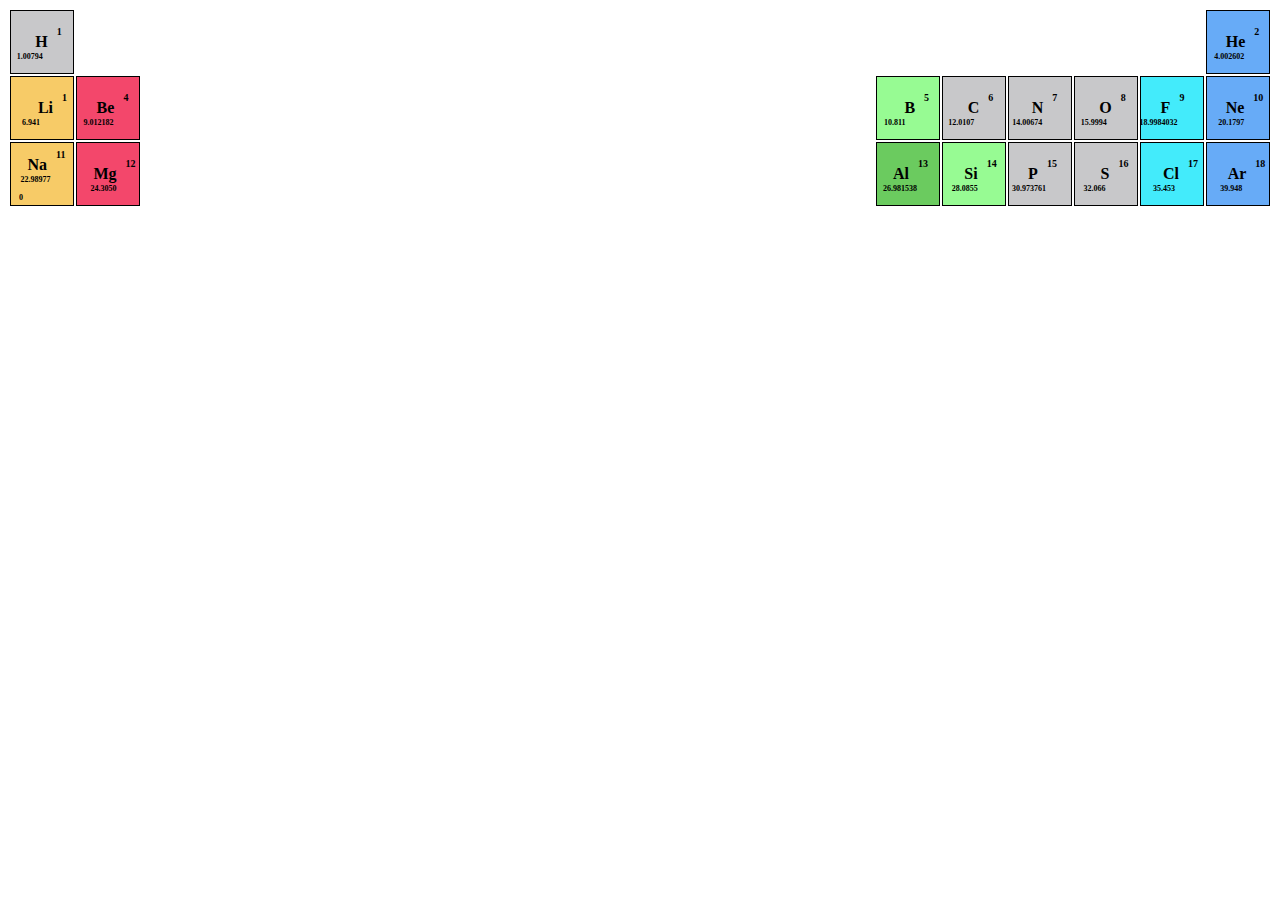
==== d00/ex01/mendeleiev.html @ 95ef8efb "initial push" ====
<!DOCTYPE html>
<html>
<head>
	<title>Tableau Periodiaue des Elements</title>
</head>

<style type="text/css">
	
	th.grey {
		background: rgba(145, 145, 150, 0.5);
	}
	th.orange {
		background: rgba(245, 190, 65, 0.8);
	}
	th.blue {
		background: rgba(65, 150, 245, 0.8);
	}
	th.red {
		background: rgba(240, 25, 70, 0.8);
	}
	th.green {
		background: rgba(125, 250, 120, 0.8);
	}
	th.dark-green {
		background: rgba(70, 190, 55, 0.8);
	}
	th.light-blue {
		background: rgba(20, 230, 250, 0.8);
	}
	th.cell {
		table-layout: fixed;
		width: 90px;
		height: 60px;
		min-height: 90px;
		min-width: 60px;
		max-height: 90px;
		max-width: 60px;
		border: 1px solid black; 
	}
	span.elem {
		position: relative;
		left: 25%;
	}
	span.nbr {
		position: relative;
		bottom: 20%;
		left: 40%;
		font-size: 10px;
	}
	span.mass {
		position: relative;
		top: 20%;
		right: 35%;
		font-size: 8px;
	}
</style>

<body>

	<table width="100%" contenteditable="true">
		<tr>
			<th class="cell grey"><span class="elem">H</span><span class="nbr">1</span><span class="mass">1.00794</span></th>
			<th></th>
			<th></th>
			<th></th>
			<th></th>
			<th></th>
			<th></th>
			<th></th>
			<th></th>
			<th></th>
			<th></th>
			<th></th>
			<th></th>
			<th></th>
			<th></th>
			<th></th>
			<th></th>
			<th class="cell blue"><span class="elem">He</span><span class="nbr">2</span><span class="mass">4.002602</span></th>
		</tr>
		<tr>
			<th class="cell orange"><span class="elem">Li</span><span class="nbr">1</span><span class="mass">6.941</span></th>
			<th class="cell red"><span class="elem">Be</span><span class="nbr">4</span><span class="mass">9.012182</span></th>
			<th></th>
			<th></th>
			<th></th>
			<th></th>
			<th></th>
			<th></th>
			<th></th>
			<th></th>
			<th></th>
			<th></th>
			<th class="cell green"><span class="elem">B</span><span class="nbr">5</span><span class="mass">10.811</span></th>
			<th class="cell grey"><span class="elem">C</span><span class="nbr">6</span><span class="mass">12.0107</span></th>
			<th class="cell grey"><span class="elem">N</span><span class="nbr">7</span><span class="mass">14.00674</span></th>
			<th class="cell grey"><span class="elem">O</span><span class="nbr">8</span><span class="mass">15.9994</span></th>
			<th class="cell light-blue"><span class="elem">F</span><span class="nbr">9</span><span class="mass">18.9984032</span></th>
			<th class="cell blue"><span class="elem">Ne</span><span class="nbr">10</span><span class="mass">20.1797</span></th>
		</tr>
		<tr>
			<th class="cell orange"><span class="elem">Na</span><span class="nbr">11</span><span class="mass">22.989770</span></th>
			<th class="cell red"><span class="elem">Mg</span><span class="nbr">12</span><span class="mass">24.3050</span></th>
			<th></th>
			<th></th>
			<th></th>
			<th></th>
			<th></th>
			<th></th>
			<th></th>
			<th></th>
			<th></th>
			<th></th>
			<th class="cell dark-green"><span class="elem">Al</span><span class="nbr">13</span><span class="mass">26.981538</span></th>
			<th class="cell green"><span class="elem">Si</span><span class="nbr">14</span><span class="mass">28.0855</span></th>
			<th class="cell grey"><span class="elem">P</span><span class="nbr">15</span><span class="mass">30.973761</span></th>
			<th class="cell grey"><span class="elem">S</span><span class="nbr">16</span><span class="mass">32.066</span></th>
			<th class="cell light-blue"><span class="elem">Cl</span><span class="nbr">17</span><span class="mass">35.453</span></th>
			<th class="cell blue"><span class="elem">Ar</span><span class="nbr">18</span><span class="mass">39.948</span></th>
		</tr>
	</table>
</body>
</html>
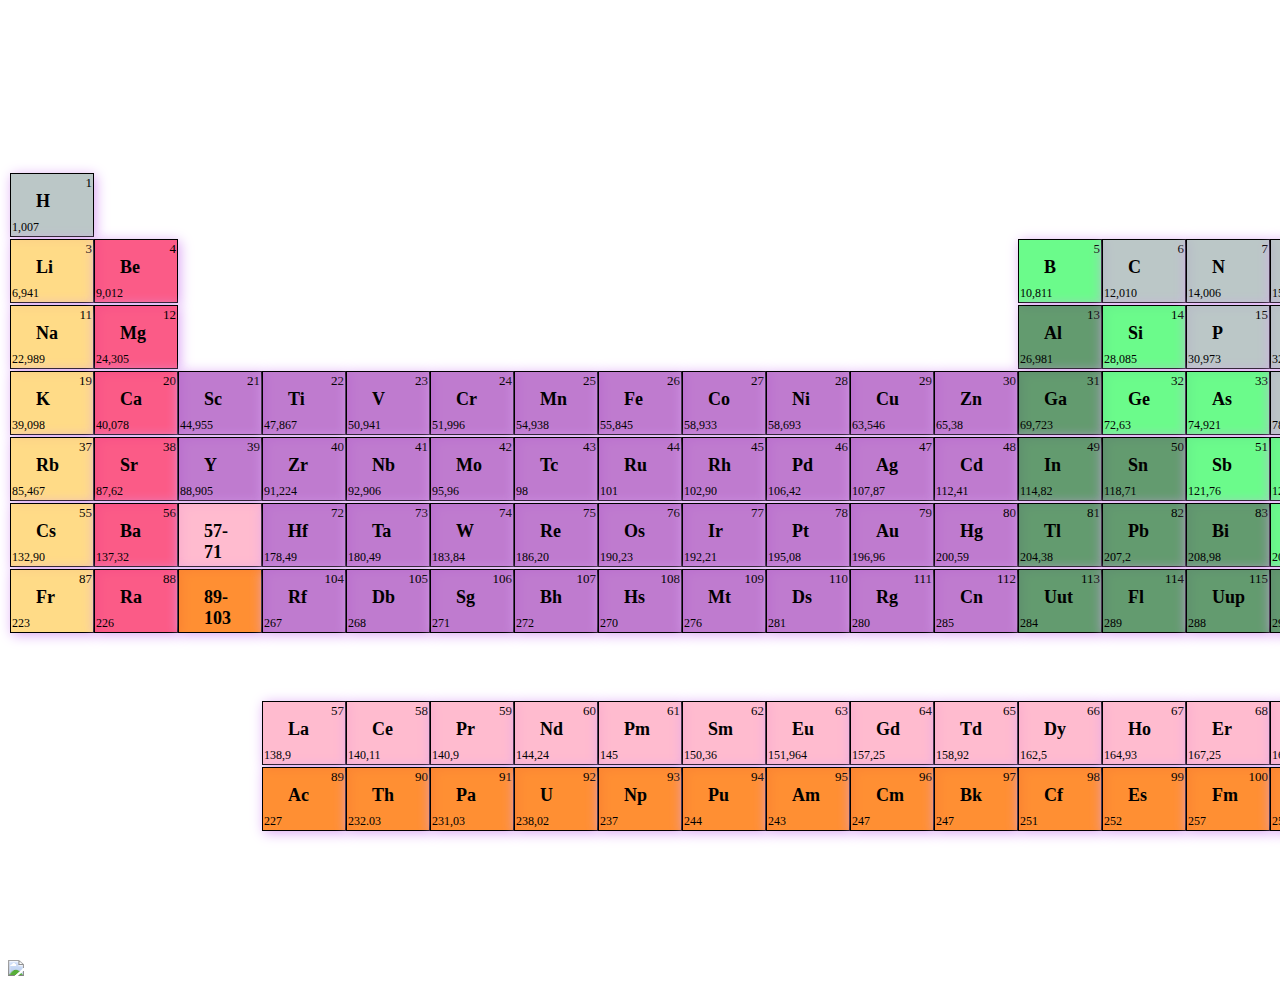
==== commit eb7bd73e: "end" ====
--- a/d00/ex01/mendeleiev.html
+++ b/d00/ex01/mendeleiev.html
@@ -1,123 +1,275 @@
-<!DOCTYPE html>
 <html>
-<head>
-	<title>Tableau Periodiaue des Elements</title>
-</head>
-
-<style type="text/css">
-	
-	th.grey {
-		background: rgba(145, 145, 150, 0.5);
-	}
-	th.orange {
-		background: rgba(245, 190, 65, 0.8);
-	}
-	th.blue {
-		background: rgba(65, 150, 245, 0.8);
-	}
-	th.red {
-		background: rgba(240, 25, 70, 0.8);
-	}
-	th.green {
-		background: rgba(125, 250, 120, 0.8);
-	}
-	th.dark-green {
-		background: rgba(70, 190, 55, 0.8);
-	}
-	th.light-blue {
-		background: rgba(20, 230, 250, 0.8);
-	}
-	th.cell {
-		table-layout: fixed;
-		width: 90px;
-		height: 60px;
-		min-height: 90px;
-		min-width: 60px;
-		max-height: 90px;
-		max-width: 60px;
-		border: 1px solid black; 
-	}
-	span.elem {
-		position: relative;
-		left: 25%;
-	}
-	span.nbr {
-		position: relative;
-		bottom: 20%;
-		left: 40%;
-		font-size: 10px;
-	}
-	span.mass {
-		position: relative;
-		top: 20%;
-		right: 35%;
-		font-size: 8px;
-	}
-</style>
-
-<body>
-
-	<table width="100%" contenteditable="true">
-		<tr>
-			<th class="cell grey"><span class="elem">H</span><span class="nbr">1</span><span class="mass">1.00794</span></th>
-			<th></th>
-			<th></th>
-			<th></th>
-			<th></th>
-			<th></th>
-			<th></th>
-			<th></th>
-			<th></th>
-			<th></th>
-			<th></th>
-			<th></th>
-			<th></th>
-			<th></th>
-			<th></th>
-			<th></th>
-			<th></th>
-			<th class="cell blue"><span class="elem">He</span><span class="nbr">2</span><span class="mass">4.002602</span></th>
+  <head>
+  	<title>Mandeleiev Table</title>
+	<meta charset="utf-8">
+  </head>
+
+  <style>
+
+	    body {
+	    	background-image: url(http://www.lol-wallpapers.com/wp-content/uploads/2017/08/Star-Guardian-Ahri-Splash-Art-HD-Wallpaper-Background-Official-Art-Artwork-League-of-Legends-lol-2.jpg);
+			background-repeat: no-repeat;
+			background-size: cover
+		}
+		table {
+			width: 1587px;
+			height: 640px;
+			margin: 10% auto;
+			border: 1px;
+		}
+		
+		.nbr {
+			position: absolute;
+			top: 1px;
+			right: 1px;
+			font-size: 13px;
+		}
+		.elem {
+			margin: 20% 30%;
+			font-size: 18px;
+			font-weight: bold;
+		}
+		.mass {
+			position: absolute;
+			bottom: 1px;
+			left: 1px;
+			font-size: 12px;
+		}
+		.invisible {
+			background-color: rgba(0,0,0,0);
+			border-color: rgba(0,0,0,0);
+			box-shadow: 0px 0px 0px #000;
+		}
+		td {
+			position: relative;
+			display: inline-block;
+			height:60;
+			width:80;
+			border: 1px solid;
+			box-shadow: 2px 2px 12px #dba4f4;
+		}
+
+		/* COLORS */
+		.orange {
+			background: rgba(255, 210, 105, 0.8);
+		}
+		.dark-blue {
+			background: rgba(90, 115, 255, 0.8);
+		}
+		.blue {
+			background: rgba(130, 235, 250, 0.8);
+		}
+		.grey {
+			background: rgba(170, 185, 185, 0.8);
+		}
+		.green {
+			background: rgba(70, 250, 110, 0.8);
+		}
+		.dark-green {
+			background: rgba(60, 130, 75, 0.8);
+		}
+		.purple {
+			background: rgba(175, 90, 195, 0.8);
+		}
+		.red {
+			background: rgba(250, 50, 105, 0.8);
+		}
+		.pink {
+			background: rgba(255, 170, 195, 0.8);
+		}
+		.dark-orange {
+			background: rgba(255, 115, 0, 0.8);
+		}
+
+	</style>
+
+  <body>
+	<table>
+	  <center><h1 style="color: white">Mandeleiev Table</h1></center>
+	  <tr>
+		<td class="grey"><div class="mass">1,007</div><div class="elem">H</div><div class="nbr">1</div></td>
+		<td class="invisible"></td>
+		<td class="invisible"></td>
+		<td class="invisible"></td>
+		<td class="invisible"></td>
+		<td class="invisible"></td>
+		<td class="invisible"></td>
+		<td class="invisible"></td>
+		<td class="invisible"></td>
+		<td class="invisible"></td>
+		<td class="invisible"></td>
+		<td class="invisible"></td>
+		<td class="invisible"></td>
+		<td class="invisible"></td>
+		<td class="invisible"></td>
+		<td class="invisible"></td>
+		<td class="invisible"></td>
+		<td class="dark-blue"><div class="nbr">2</div><div class="elem">He</div><div class="mass">4,002</div></td>
+	  </tr>
+	  <tr>
+		<td class="orange"><div class="nbr">3</div><div class="elem">Li</div><div class="mass">6,941</div></td>
+		<td class="red"><div class="nbr">4</div><div class="elem">Be</div><div class="mass">9,012</div></td>
+		<td class="invisible"></td>
+		<td class="invisible"></td>
+		<td class="invisible"></td>
+		<td class="invisible"></td>
+		<td class="invisible"></td>
+		<td class="invisible"></td>
+		<td class="invisible"></td>
+		<td class="invisible"></td>
+		<td class="invisible"></td>
+		<td class="invisible"></td>
+		<td class="green"><div class="nbr">5</div><div class="elem">B</div><div class="mass">10,811</div></td>
+		<td class="grey"><div class="nbr">6</div><div class="elem">C</div><div class="mass">12,010</div></td>
+		<td class="grey"><div class="nbr">7</div><div class="elem">N</div><div class="mass">14,006</div></td>
+		<td class="grey"><div class="nbr">8</div><div class="elem">O</div><div class="mass">15,999</div></td>
+		<td class="blue"><div class="nbr">9</div><div class="elem">F</div><div class="mass">18,998</div></td>
+		<td class="dark-blue"><div class="nbr">10</div><div class="elem">Ne</div><div class="mass">20,179</div></td>
+	  </tr>
+	  <tr>
+		<td class="orange"><div class="nbr">11</div><div class="elem">Na</div><div class="mass">22,989</div></td>
+		<td class="red"><div class="nbr">12</div><div class="elem">Mg</div><div class="mass">24,305</div></td>
+		<td class="invisible"></td>
+		<td class="invisible"></td>
+		<td class="invisible"></td>
+		<td class="invisible"></td>
+		<td class="invisible"></td>
+		<td class="invisible"></td>
+		<td class="invisible"></td>
+		<td class="invisible"></td>
+		<td class="invisible"></td>
+		<td class="invisible"></td>
+		<td class="dark-green"><div class="nbr">13</div><div class="elem">Al</div><div class="mass">26,981</div></td>
+		<td class="green"><div class="nbr">14</div><div class="elem">Si</div><div class="mass">28,085</div></td>
+		<td class="grey"><div class="nbr">15</div><div class="elem">P</div><div class="mass">30,973</div></td>
+		<td class="grey"><div class="nbr">16</div><div class="elem">S</div><div class="mass">32,06</div></td>
+		<td class="blue"><div class="nbr">17</div><div class="elem">Cl</div><div class="mass">35,45</div></td>
+		<td class="dark-blue"><div class="nbr">18</div><div class="elem">Ar</div><div class="mass">39,948</div></td>
+	  </tr>
+	  <tr>
+		<td class="orange"><div class="nbr">19</div><div class="elem">K</div><div class="mass">39,098</div></td>
+		<td class="red"><div class="nbr">20</div><div class="elem">Ca</div><div class="mass">40,078</div></td>
+		<td class="purple"><div class="nbr">21</div><div class="elem">Sc</div><div class="mass">44,955</div></td>
+		<td class="purple"><div class="nbr">22</div><div class="elem">Ti</div><div class="mass">47,867</div></td>
+		<td class="purple"><div class="nbr">23</div><div class="elem">V</div><div class="mass">50,941</div></td>
+		<td class="purple"><div class="nbr">24</div><div class="elem">Cr</div><div class="mass">51,996</div></td>
+		<td class="purple"><div class="nbr">25</div><div class="elem">Mn</div><div class="mass">54,938</div></td>
+		<td class="purple"><div class="nbr">26</div><div class="elem">Fe</div><div class="mass">55,845</div></td>
+		<td class="purple"><div class="nbr">27</div><div class="elem">Co</div><div class="mass">58,933</div></td>
+		<td class="purple"><div class="nbr">28</div><div class="elem">Ni</div><div class="mass">58,693</div></td>
+		<td class="purple"><div class="nbr">29</div><div class="elem">Cu</div><div class="mass">63,546</div></td>
+		<td class="purple"><div class="nbr">30</div><div class="elem">Zn</div><div class="mass">65,38</div></td>
+		<td class="dark-green"><div class="nbr">31</div><div class="elem">Ga</div><div class="mass">69,723</div></td>
+		<td class="green"><div class="nbr">32</div><div class="elem">Ge</div><div class="mass">72,63</div></td>
+		<td class="green"><div class="nbr">33</div><div class="elem">As</div><div class="mass">74,921</div></td>
+		<td class="grey"><div class="nbr">34</div><div class="elem">Se</div><div class="mass">78,96</div></td>
+		<td class="blue"><div class="nbr">35</div><div class="elem">Br</div><div class="mass">79,904</div></td>
+		<td class="dark-blue"><div class="nbr">36</div><div class="elem">Kr</div><div class="mass">83,789</div></td>
+	  </tr>
+	  <tr>
+		<td class="orange"><div class="nbr">37</div><div class="elem">Rb</div><div class="mass">85,467</div></td>
+		<td class="red"><div class="nbr">38</div><div class="elem">Sr</div><div class="mass">87,62</div></td>
+		<td class="purple"><div class="nbr">39</div><div class="elem">Y</div><div class="mass">88,905</div></td>
+		<td class="purple"><div class="nbr">40</div><div class="elem">Zr</div><div class="mass">91,224</div></td>
+		<td class="purple"><div class="nbr">41</div><div class="elem">Nb</div><div class="mass">92,906</div></td>
+		<td class="purple"><div class="nbr">42</div><div class="elem">Mo</div><div class="mass">95,96</div></td>
+		<td class="purple"><div class="nbr">43</div><div class="elem">Tc</div><div class="mass">98</div></td>
+		<td class="purple"><div class="nbr">44</div><div class="elem">Ru</div><div class="mass">101</div></td>
+		<td class="purple"><div class="nbr">45</div><div class="elem">Rh</div><div class="mass">102,90</div></td>
+		<td class="purple"><div class="nbr">46</div><div class="elem">Pd</div><div class="mass">106,42</div></td>
+		<td class="purple"><div class="nbr">47</div><div class="elem">Ag</div><div class="mass">107,87</div></td>
+		<td class="purple"><div class="nbr">48</div><div class="elem">Cd</div><div class="mass">112,41</div></td>
+		<td class="dark-green"><div class="nbr">49</div><div class="elem">In</div><div class="mass">114,82</div></td>
+		<td class="dark-green"><div class="nbr">50</div><div class="elem">Sn</div><div class="mass">118,71</div></td>
+		<td class="green"><div class="nbr">51</div><div class="elem">Sb</div><div class="mass">121,76</div></td>
+		<td class="green"><div class="nbr">52</div><div class="elem">Te</div><div class="mass">127,6</div></td>
+		<td class="blue"><div class="nbr">53</div><div class="elem">I</div><div class="mass">126,9</div></td>
+		<td class="dark-blue"><div class="nbr">54</div><div class="elem">Xe</div><div class="mass">131,29</div></td>
+	  </tr>
+	  <tr>
+		<td class="orange"><div class="nbr">55</div><div class="elem">Cs</div><div class="mass">132,90</div></td>
+		<td class="red"><div class="nbr">56</div><div class="elem">Ba</div><div class="mass">137,32</div></td>
+		<td class="pink"><div class="nbr"></div><div class="elem">57-71</div><div class="mass"></div></td>
+		<td class="purple"><div class="nbr">72</div><div class="elem">Hf</div><div class="mass">178,49</div></td>
+		<td class="purple"><div class="nbr">73</div><div class="elem">Ta</div><div class="mass">180,49</div></td>
+		<td class="purple"><div class="nbr">74</div><div class="elem">W</div><div class="mass">183,84</div></td>
+		<td class="purple"><div class="nbr">75</div><div class="elem">Re</div><div class="mass">186,20</div></td>
+		<td class="purple"><div class="nbr">76</div><div class="elem">Os</div><div class="mass">190,23</div></td>
+		<td class="purple"><div class="nbr">77</div><div class="elem">Ir</div><div class="mass">192,21</div></td>
+		<td class="purple"><div class="nbr">78</div><div class="elem">Pt</div><div class="mass">195,08</div></td>
+		<td class="purple"><div class="nbr">79</div><div class="elem">Au</div><div class="mass">196,96</div></td>
+		<td class="purple"><div class="nbr">80</div><div class="elem">Hg</div><div class="mass">200,59</div></td>
+		<td class="dark-green"><div class="nbr">81</div><div class="elem">Tl</div><div class="mass">204,38</div></td>
+		<td class="dark-green"><div class="nbr">82</div><div class="elem">Pb</div><div class="mass">207,2</div></td>
+		<td class="dark-green"><div class="nbr">83</div><div class="elem">Bi</div><div class="mass">208,98</div></td>
+		<td class="green"><div class="nbr">84</div><div class="elem">Po</div><div class="mass">209</div></td>
+		<td class="blue"><div class="nbr">85</div><div class="elem">At</div><div class="mass">210</div></td>
+		<td class="dark-blue"><div class="nbr">86</div><div class="elem">Rn</div><div class="mass">222</div></td>
+	  </tr>
+	  <tr>
+		<td class="orange"><div class="nbr">87</div><div class="elem">Fr</div><div class="mass">223</div></td>
+		<td class="red"><div class="nbr">88</div><div class="elem">Ra</div><div class="mass">226</div></td>
+		<td class="dark-orange"><div class="nbr"></div><div class="elem">89-103</div><div class="mass"></div></td>
+		<td class="purple"><div class="nbr">104</div><div class="elem">Rf</div><div class="mass">267</div></td>
+		<td class="purple"><div class="nbr">105</div><div class="elem">Db</div><div class="mass">268</div></td>
+		<td class="purple"><div class="nbr">106</div><div class="elem">Sg</div><div class="mass">271</div></td>
+		<td class="purple"><div class="nbr">107</div><div class="elem">Bh</div><div class="mass">272</div></td>
+		<td class="purple"><div class="nbr">108</div><div class="elem">Hs</div><div class="mass">270</div></td>
+		<td class="purple"><div class="nbr">109</div><div class="elem">Mt</div><div class="mass">276</div></td>
+		<td class="purple"><div class="nbr">110</div><div class="elem">Ds</div><div class="mass">281</div></td>
+		<td class="purple"><div class="nbr">111</div><div class="elem">Rg</div><div class="mass">280</div></td>
+		<td class="purple"><div class="nbr">112</div><div class="elem">Cn</div><div class="mass">285</div></td>
+		<td class="dark-green"><div class="nbr">113</div><div class="elem">Uut</div><div class="mass">284</div></td>
+		<td class="dark-green"><div class="nbr">114</div><div class="elem">Fl</div><div class="mass">289</div></td>
+		<td class="dark-green"><div class="nbr">115</div><div class="elem">Uup</div><div class="mass">288</div></td>
+		<td class="dark-green"><div class="nbr">116</div><div class="elem">Lv</div><div class="mass">293</div></td>
+		<td class="blue"><div class="nbr">117</div><div class="elem">uus</div><div class="mass">294</div></td>
+		<td class="dark-blue"><div class="nbr">118</div><div class="elem">Uuo</div><div class="mass">294</div></td>
 		</tr>
-		<tr>
-			<th class="cell orange"><span class="elem">Li</span><span class="nbr">1</span><span class="mass">6.941</span></th>
-			<th class="cell red"><span class="elem">Be</span><span class="nbr">4</span><span class="mass">9.012182</span></th>
-			<th></th>
-			<th></th>
-			<th></th>
-			<th></th>
-			<th></th>
-			<th></th>
-			<th></th>
-			<th></th>
-			<th></th>
-			<th></th>
-			<th class="cell green"><span class="elem">B</span><span class="nbr">5</span><span class="mass">10.811</span></th>
-			<th class="cell grey"><span class="elem">C</span><span class="nbr">6</span><span class="mass">12.0107</span></th>
-			<th class="cell grey"><span class="elem">N</span><span class="nbr">7</span><span class="mass">14.00674</span></th>
-			<th class="cell grey"><span class="elem">O</span><span class="nbr">8</span><span class="mass">15.9994</span></th>
-			<th class="cell light-blue"><span class="elem">F</span><span class="nbr">9</span><span class="mass">18.9984032</span></th>
-			<th class="cell blue"><span class="elem">Ne</span><span class="nbr">10</span><span class="mass">20.1797</span></th>
-		</tr>
-		<tr>
-			<th class="cell orange"><span class="elem">Na</span><span class="nbr">11</span><span class="mass">22.989770</span></th>
-			<th class="cell red"><span class="elem">Mg</span><span class="nbr">12</span><span class="mass">24.3050</span></th>
-			<th></th>
-			<th></th>
-			<th></th>
-			<th></th>
-			<th></th>
-			<th></th>
-			<th></th>
-			<th></th>
-			<th></th>
-			<th></th>
-			<th class="cell dark-green"><span class="elem">Al</span><span class="nbr">13</span><span class="mass">26.981538</span></th>
-			<th class="cell green"><span class="elem">Si</span><span class="nbr">14</span><span class="mass">28.0855</span></th>
-			<th class="cell grey"><span class="elem">P</span><span class="nbr">15</span><span class="mass">30.973761</span></th>
-			<th class="cell grey"><span class="elem">S</span><span class="nbr">16</span><span class="mass">32.066</span></th>
-			<th class="cell light-blue"><span class="elem">Cl</span><span class="nbr">17</span><span class="mass">35.453</span></th>
-			<th class="cell blue"><span class="elem">Ar</span><span class="nbr">18</span><span class="mass">39.948</span></th>
-		</tr>
+	  <tr>
+		<td class="invisible"></td>
+	  </tr>
+	  <tr>
+		<td class="invisible"></td>
+		<td class="invisible"></td>
+		<td class="invisible"></td>
+		<td class="pink"><div class="nbr">57</div><div class="elem">La</div><div class="mass">138,9</div></td>
+		<td class="pink"><div class="nbr">58</div><div class="elem">Ce</div><div class="mass">140,11</div></td>
+		<td class="pink"><div class="nbr">59</div><div class="elem">Pr</div><div class="mass">140,9</div></td>
+		<td class="pink"><div class="nbr">60</div><div class="elem">Nd</div><div class="mass">144,24</div></td>
+		<td class="pink"><div class="nbr">61</div><div class="elem">Pm</div><div class="mass">145</div></td>
+		<td class="pink"><div class="nbr">62</div><div class="elem">Sm</div><div class="mass">150,36</div></td>
+		<td class="pink"><div class="nbr">63</div><div class="elem">Eu</div><div class="mass">151,964</div></td>
+		<td class="pink"><div class="nbr">64</div><div class="elem">Gd</div><div class="mass">157,25</div></td>
+		<td class="pink"><div class="nbr">65</div><div class="elem">Td</div><div class="mass">158,92</div></td>
+		<td class="pink"><div class="nbr">66</div><div class="elem">Dy</div><div class="mass">162,5</div></td>
+		<td class="pink"><div class="nbr">67</div><div class="elem">Ho</div><div class="mass">164,93</div></td>
+		<td class="pink"><div class="nbr">68</div><div class="elem">Er</div><div class="mass">167,25</div></td>
+		<td class="pink"><div class="nbr">69</div><div class="elem">Tm</div><div class="mass">168,93</div></td>
+		<td class="pink"><div class="nbr">70</div><div class="elem">Yb</div><div class="mass">173,05</div></td>
+		<td class="pink"><div class="nbr">71</div><div class="elem">Lu</div><div class="mass">174,97</div></td>
+	  </tr>
+	  <tr>
+		<td class="invisible"></td>
+		<td class="invisible"></td>
+		<td class="invisible"></td>
+		<td class="dark-orange"><div class="nbr">89</div><div class="elem">Ac</div><div class="mass">227</div></td>
+		<td class="dark-orange"><div class="nbr">90</div><div class="elem">Th</div><div class="mass">232.03</div></td>
+		<td class="dark-orange"><div class="nbr">91</div><div class="elem">Pa</div><div class="mass">231,03</div></td>
+		<td class="dark-orange"><div class="nbr">92</div><div class="elem">U</div><div class="mass">238,02</div></td>
+		<td class="dark-orange"><div class="nbr">93</div><div class="elem">Np</div><div class="mass">237</div></td>
+		<td class="dark-orange"><div class="nbr">94</div><div class="elem">Pu</div><div class="mass">244</div></td>
+		<td class="dark-orange"><div class="nbr">95</div><div class="elem">Am</div><div class="mass">243</div></td>
+		<td class="dark-orange"><div class="nbr">96</div><div class="elem">Cm</div><div class="mass">247</div></td>
+		<td class="dark-orange"><div class="nbr">97</div><div class="elem">Bk</div><div class="mass">247</div></td>
+		<td class="dark-orange"><div class="nbr">98</div><div class="elem">Cf</div><div class="mass">251</div></td>
+		<td class="dark-orange"><div class="nbr">99</div><div class="elem">Es</div><div class="mass">252</div></td>
+		<td class="dark-orange"><div class="nbr">100</div><div class="elem">Fm</div><div class="mass">257</div></td>
+		<td class="dark-orange"><div class="nbr">101</div><div class="elem">Md</div><div class="mass">258</div></td>
+		<td class="dark-orange"><div class="nbr">102</div><div class="elem">No</div><div class="mass">259</div></td>
+		<td class="dark-orange"><div class="nbr">103</div><div class="elem">Lr</div><div class="mass">262</div></td>
+	  </tr>
 	</table>
-</body>
+	<img src="http://fc09.deviantart.net/fs70/f/2014/002/d/f/wow_by_kawiku-d70lb8q.png" class="doge"</img>
+  </body>
 </html>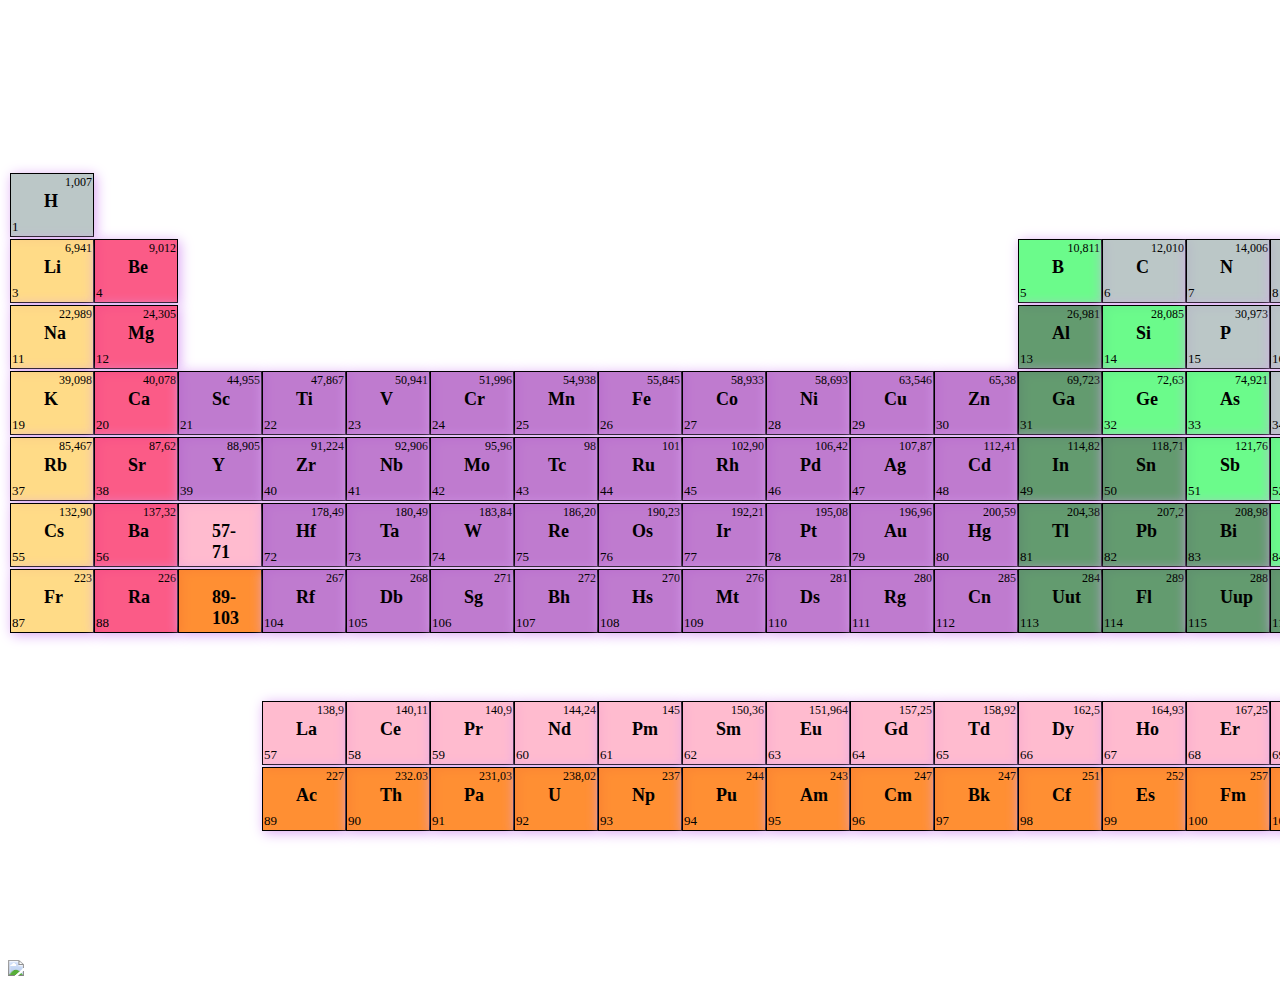
==== commit 4f066b2c: "fix" ====
--- a/d00/ex01/mendeleiev.html
+++ b/d00/ex01/mendeleiev.html
@@ -20,19 +20,19 @@
 		
 		.nbr {
 			position: absolute;
+			bottom: 1px;
+			left: 1px;
+			font-size: 13px;
+		}
+		.elem {
+			margin: 20% 40%;
+			font-size: 18px;
+			font-weight: bold;
+		}
+		.mass {
+			position: absolute;
 			top: 1px;
 			right: 1px;
-			font-size: 13px;
-		}
-		.elem {
-			margin: 20% 30%;
-			font-size: 18px;
-			font-weight: bold;
-		}
-		.mass {
-			position: absolute;
-			bottom: 1px;
-			left: 1px;
 			font-size: 12px;
 		}
 		.invisible {
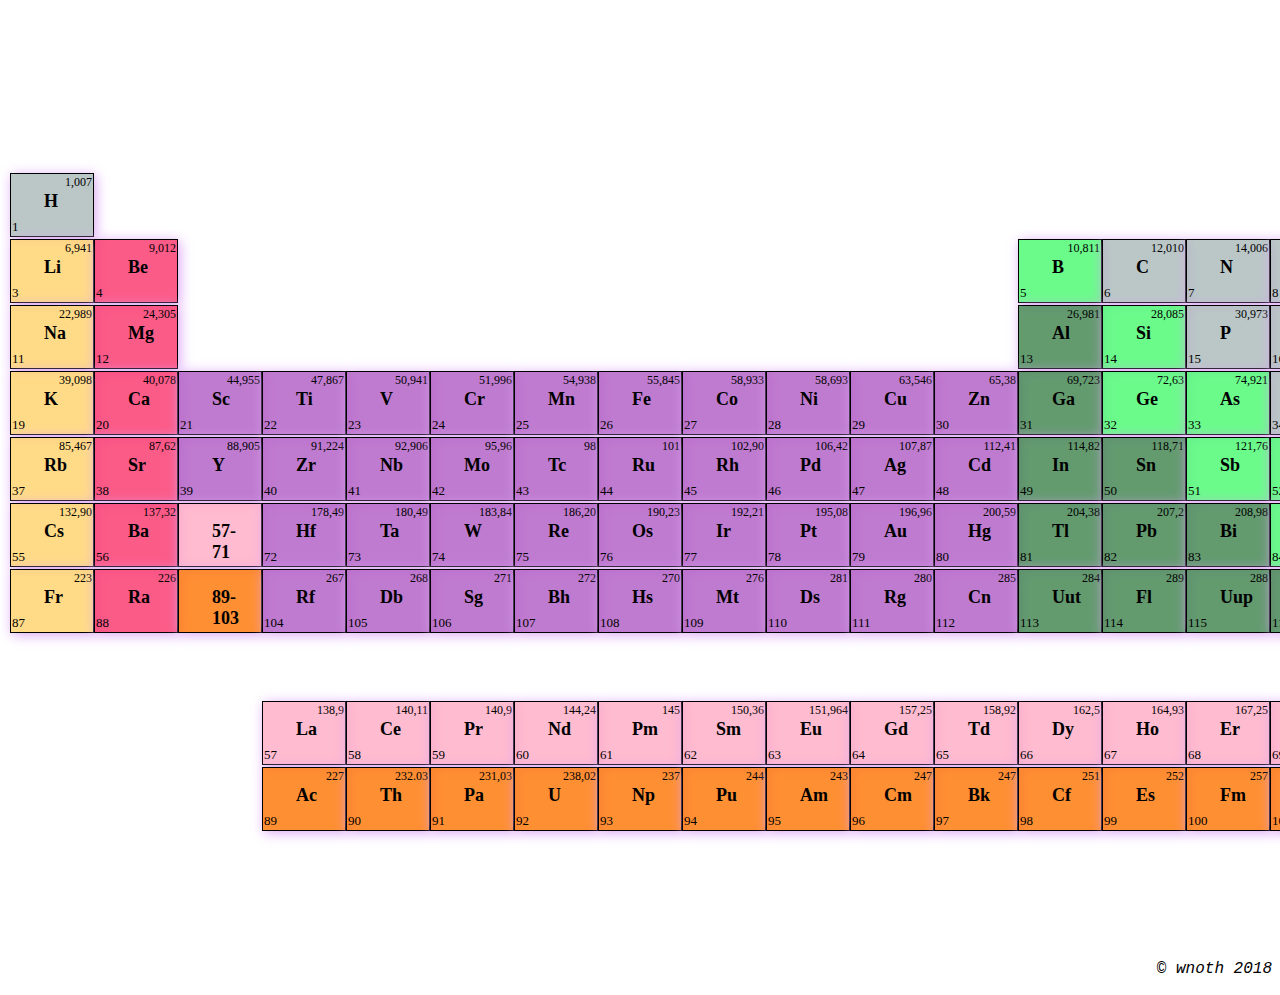
==== commit b22f1f90: "copyrights" ====
--- a/d00/ex01/mendeleiev.html
+++ b/d00/ex01/mendeleiev.html
@@ -48,7 +48,11 @@
 			border: 1px solid;
 			box-shadow: 2px 2px 12px #dba4f4;
 		}
-
+		p.cop-font {
+			font-style: italic;
+			font-family: 'Lucida Console', Monaco, monospace;
+			text-align: right;	
+		}
 		/* COLORS */
 		.orange {
 			background: rgba(255, 210, 105, 0.8);
@@ -270,6 +274,6 @@
 		<td class="dark-orange"><div class="nbr">103</div><div class="elem">Lr</div><div class="mass">262</div></td>
 	  </tr>
 	</table>
-	<img src="http://fc09.deviantart.net/fs70/f/2014/002/d/f/wow_by_kawiku-d70lb8q.png" class="doge"</img>
+	<p class="cop-font">© wnoth 2018</p>
   </body>
 </html>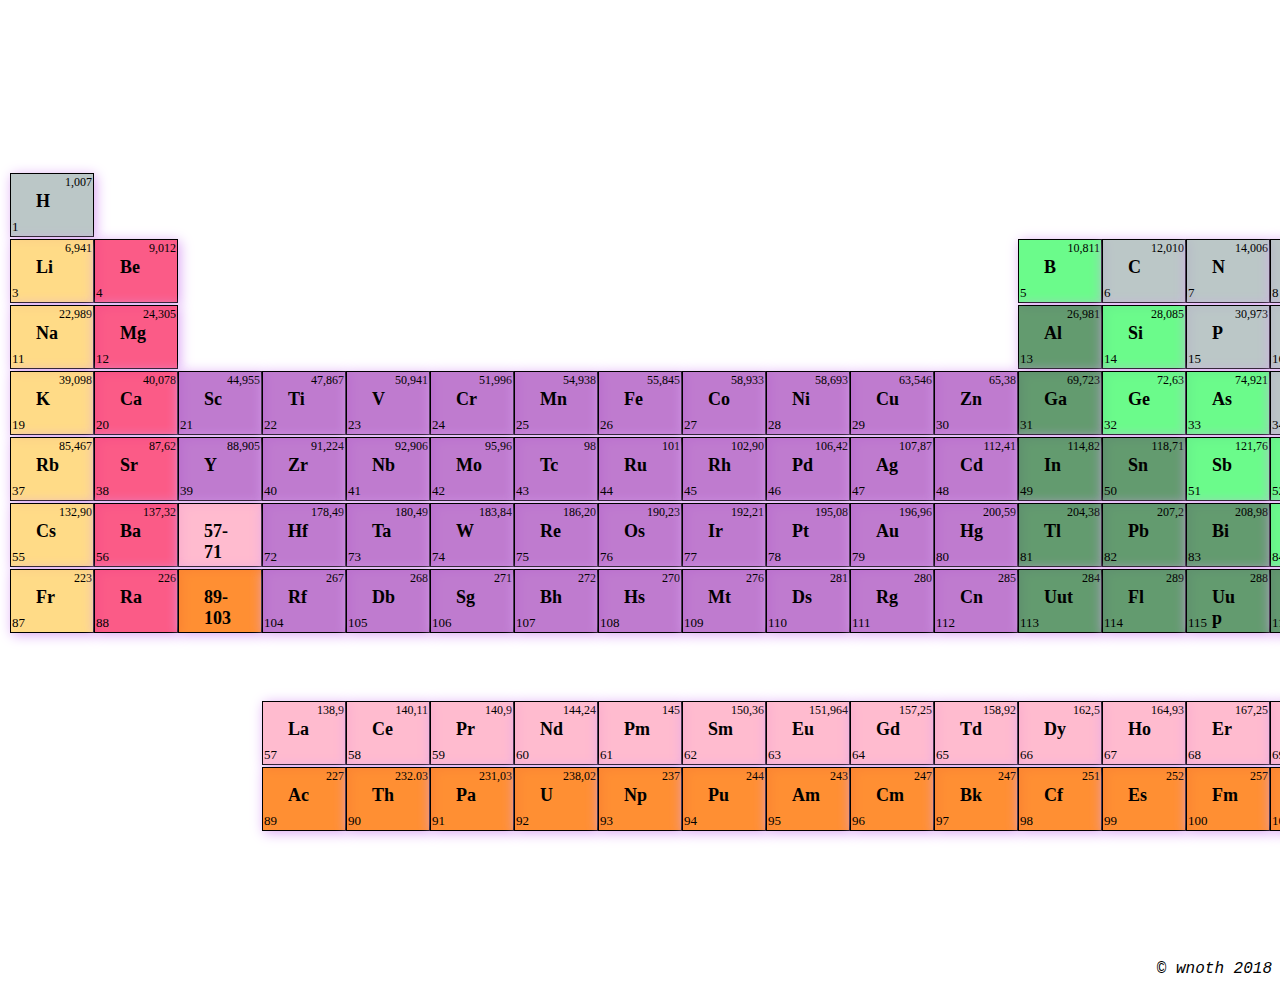
==== commit c39b5dc0: "Content editable" ====
--- a/d00/ex01/mendeleiev.html
+++ b/d00/ex01/mendeleiev.html
@@ -25,7 +25,7 @@
 			font-size: 13px;
 		}
 		.elem {
-			margin: 20% 40%;
+			margin: 20% 30%;
 			font-size: 18px;
 			font-weight: bold;
 		}
@@ -88,7 +88,7 @@
 	</style>
 
   <body>
-	<table>
+	<table contenteditable="true">
 	  <center><h1 style="color: white">Mandeleiev Table</h1></center>
 	  <tr>
 		<td class="grey"><div class="mass">1,007</div><div class="elem">H</div><div class="nbr">1</div></td>
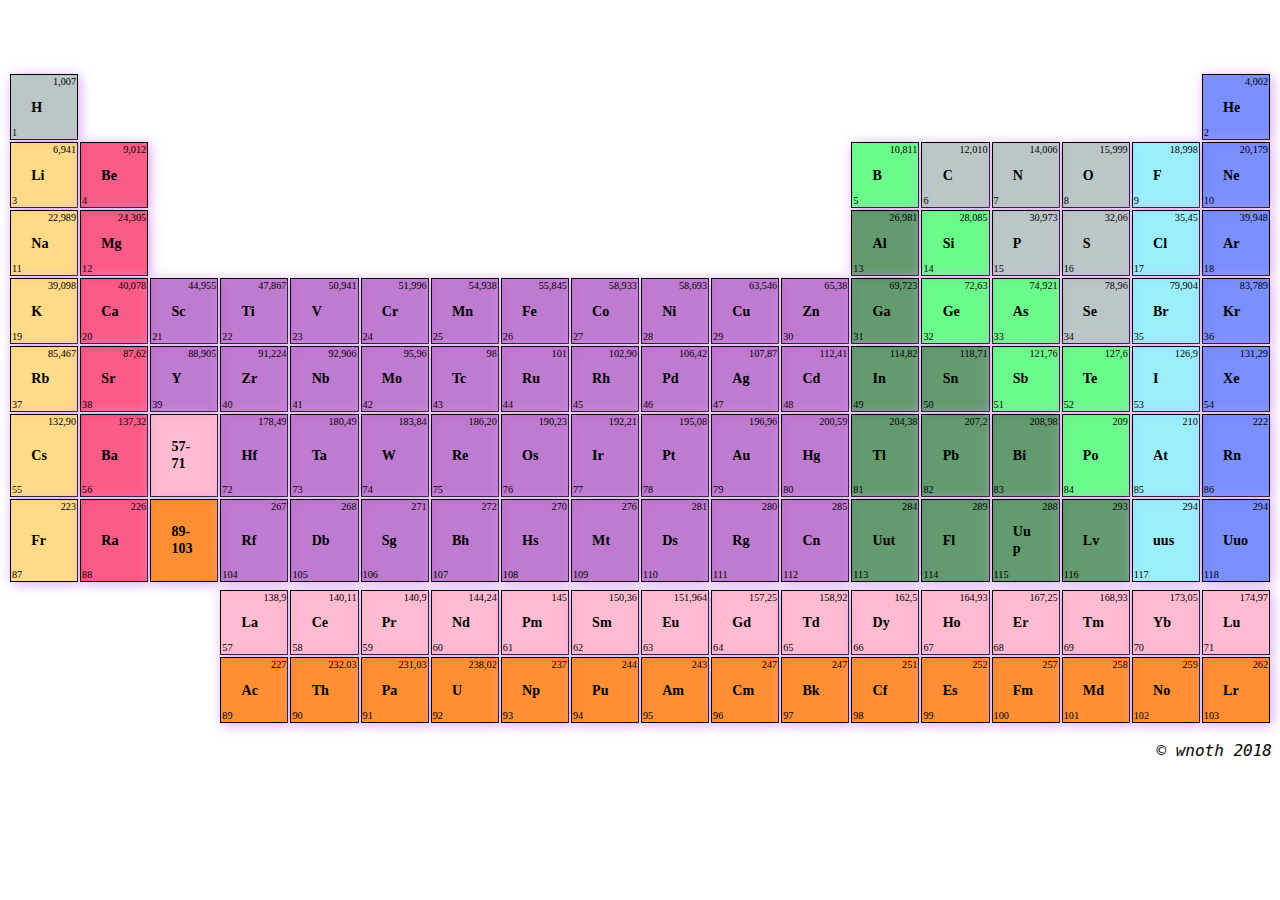
==== commit 9e6c76f4: "responsive exo1" ====
--- a/d00/ex01/mendeleiev.html
+++ b/d00/ex01/mendeleiev.html
@@ -6,272 +6,304 @@
 
   <style>
 
-	    body {
-	    	background-image: url(http://www.lol-wallpapers.com/wp-content/uploads/2017/08/Star-Guardian-Ahri-Splash-Art-HD-Wallpaper-Background-Official-Art-Artwork-League-of-Legends-lol-2.jpg);
-			background-repeat: no-repeat;
-			background-size: cover
-		}
-		table {
-			width: 1587px;
-			height: 640px;
-			margin: 10% auto;
-			border: 1px;
-		}
-		
-		.nbr {
-			position: absolute;
-			bottom: 1px;
-			left: 1px;
-			font-size: 13px;
-		}
-		.elem {
-			margin: 20% 30%;
-			font-size: 18px;
-			font-weight: bold;
-		}
-		.mass {
-			position: absolute;
-			top: 1px;
-			right: 1px;
-			font-size: 12px;
-		}
-		.invisible {
-			background-color: rgba(0,0,0,0);
-			border-color: rgba(0,0,0,0);
-			box-shadow: 0px 0px 0px #000;
-		}
-		td {
-			position: relative;
-			display: inline-block;
-			height:60;
-			width:80;
-			border: 1px solid;
-			box-shadow: 2px 2px 12px #dba4f4;
-		}
-		p.cop-font {
-			font-style: italic;
-			font-family: 'Lucida Console', Monaco, monospace;
-			text-align: right;	
-		}
-		/* COLORS */
-		.orange {
-			background: rgba(255, 210, 105, 0.8);
-		}
-		.dark-blue {
-			background: rgba(90, 115, 255, 0.8);
-		}
-		.blue {
-			background: rgba(130, 235, 250, 0.8);
-		}
-		.grey {
-			background: rgba(170, 185, 185, 0.8);
-		}
-		.green {
-			background: rgba(70, 250, 110, 0.8);
-		}
-		.dark-green {
-			background: rgba(60, 130, 75, 0.8);
-		}
-		.purple {
-			background: rgba(175, 90, 195, 0.8);
-		}
-		.red {
-			background: rgba(250, 50, 105, 0.8);
-		}
-		.pink {
-			background: rgba(255, 170, 195, 0.8);
-		}
-		.dark-orange {
-			background: rgba(255, 115, 0, 0.8);
-		}
+	     body {
+   	background-image: url(http://www.lol-wallpapers.com/wp-content/uploads/2017/08/Star-Guardian-Ahri-Splash-Art-HD-Wallpaper-Background-Official-Art-Artwork-League-of-Legends-lol-2.jpg);
+	background-repeat: no-repeat;
+	background-size: cover;
+}
+table {
+	width: 100%;
+}
+
+.size {
+	position: relative;
+	width: 5%;
+	height: 80%;
+	margin: 0;
+}
+
+.style2 {
+	position: relative;
+	width: 5%;
+	
+}
+
+.nbr {
+	position: absolute;
+	bottom: 1px;
+	left: 1px;
+	font-size: 0.8vw;
+}
+
+.elem {
+	margin: 35% 30%;
+	font-size: 1.1vw;
+	font-weight: bold;
+}
+
+.mass {
+	position: absolute;
+	top: 1px;
+	right: 1px;
+	font-size: 0.8vw;
+}
+.invisible {
+	background-color: rgba(0,0,0,0);
+	border-color: rgba(0,0,0,0);
+	box-shadow: 0px 0px 0px #000;
+}
+td {
+	position: relative;
+	height:60%;
+	width:80%;
+	border: 1px solid;
+	box-shadow: 2px 2px 12px #dba4f4;
+}
+p.cop-font {
+	font-style: italic;
+	font-family: 'Lucida Console', Monaco, monospace;
+	text-align: right;	
+}
+
+/* COLORS */
+.orange {
+	background: rgba(255, 210, 105, 0.8);
+}
+.dark-blue {
+	background: rgba(90, 115, 255, 0.8);
+}
+.blue {
+	background: rgba(130, 235, 250, 0.8);
+}
+.grey {
+	background: rgba(170, 185, 185, 0.8);
+}
+.green {
+	background: rgba(70, 250, 110, 0.8);
+}
+.dark-green {
+	background: rgba(60, 130, 75, 0.8);
+}
+.purple {
+	background: rgba(175, 90, 195, 0.8);
+}
+.red {
+	background: rgba(250, 50, 105, 0.8);
+}
+.pink {
+	background: rgba(255, 170, 195, 0.8);
+}
+.dark-orange {
+	background: rgba(255, 115, 0, 0.8);
+}
 
 	</style>
 
   <body>
-	<table contenteditable="true">
+  	<table contenteditable="true">
 	  <center><h1 style="color: white">Mandeleiev Table</h1></center>
 	  <tr>
-		<td class="grey"><div class="mass">1,007</div><div class="elem">H</div><div class="nbr">1</div></td>
-		<td class="invisible"></td>
-		<td class="invisible"></td>
-		<td class="invisible"></td>
-		<td class="invisible"></td>
-		<td class="invisible"></td>
-		<td class="invisible"></td>
-		<td class="invisible"></td>
-		<td class="invisible"></td>
-		<td class="invisible"></td>
-		<td class="invisible"></td>
-		<td class="invisible"></td>
-		<td class="invisible"></td>
-		<td class="invisible"></td>
-		<td class="invisible"></td>
-		<td class="invisible"></td>
-		<td class="invisible"></td>
-		<td class="dark-blue"><div class="nbr">2</div><div class="elem">He</div><div class="mass">4,002</div></td>
-	  </tr>
-	  <tr>
-		<td class="orange"><div class="nbr">3</div><div class="elem">Li</div><div class="mass">6,941</div></td>
-		<td class="red"><div class="nbr">4</div><div class="elem">Be</div><div class="mass">9,012</div></td>
-		<td class="invisible"></td>
-		<td class="invisible"></td>
-		<td class="invisible"></td>
-		<td class="invisible"></td>
-		<td class="invisible"></td>
-		<td class="invisible"></td>
-		<td class="invisible"></td>
-		<td class="invisible"></td>
-		<td class="invisible"></td>
-		<td class="invisible"></td>
-		<td class="green"><div class="nbr">5</div><div class="elem">B</div><div class="mass">10,811</div></td>
-		<td class="grey"><div class="nbr">6</div><div class="elem">C</div><div class="mass">12,010</div></td>
-		<td class="grey"><div class="nbr">7</div><div class="elem">N</div><div class="mass">14,006</div></td>
-		<td class="grey"><div class="nbr">8</div><div class="elem">O</div><div class="mass">15,999</div></td>
-		<td class="blue"><div class="nbr">9</div><div class="elem">F</div><div class="mass">18,998</div></td>
-		<td class="dark-blue"><div class="nbr">10</div><div class="elem">Ne</div><div class="mass">20,179</div></td>
-	  </tr>
-	  <tr>
-		<td class="orange"><div class="nbr">11</div><div class="elem">Na</div><div class="mass">22,989</div></td>
-		<td class="red"><div class="nbr">12</div><div class="elem">Mg</div><div class="mass">24,305</div></td>
-		<td class="invisible"></td>
-		<td class="invisible"></td>
-		<td class="invisible"></td>
-		<td class="invisible"></td>
-		<td class="invisible"></td>
-		<td class="invisible"></td>
-		<td class="invisible"></td>
-		<td class="invisible"></td>
-		<td class="invisible"></td>
-		<td class="invisible"></td>
-		<td class="dark-green"><div class="nbr">13</div><div class="elem">Al</div><div class="mass">26,981</div></td>
-		<td class="green"><div class="nbr">14</div><div class="elem">Si</div><div class="mass">28,085</div></td>
-		<td class="grey"><div class="nbr">15</div><div class="elem">P</div><div class="mass">30,973</div></td>
-		<td class="grey"><div class="nbr">16</div><div class="elem">S</div><div class="mass">32,06</div></td>
-		<td class="blue"><div class="nbr">17</div><div class="elem">Cl</div><div class="mass">35,45</div></td>
-		<td class="dark-blue"><div class="nbr">18</div><div class="elem">Ar</div><div class="mass">39,948</div></td>
-	  </tr>
-	  <tr>
-		<td class="orange"><div class="nbr">19</div><div class="elem">K</div><div class="mass">39,098</div></td>
-		<td class="red"><div class="nbr">20</div><div class="elem">Ca</div><div class="mass">40,078</div></td>
-		<td class="purple"><div class="nbr">21</div><div class="elem">Sc</div><div class="mass">44,955</div></td>
-		<td class="purple"><div class="nbr">22</div><div class="elem">Ti</div><div class="mass">47,867</div></td>
-		<td class="purple"><div class="nbr">23</div><div class="elem">V</div><div class="mass">50,941</div></td>
-		<td class="purple"><div class="nbr">24</div><div class="elem">Cr</div><div class="mass">51,996</div></td>
-		<td class="purple"><div class="nbr">25</div><div class="elem">Mn</div><div class="mass">54,938</div></td>
-		<td class="purple"><div class="nbr">26</div><div class="elem">Fe</div><div class="mass">55,845</div></td>
-		<td class="purple"><div class="nbr">27</div><div class="elem">Co</div><div class="mass">58,933</div></td>
-		<td class="purple"><div class="nbr">28</div><div class="elem">Ni</div><div class="mass">58,693</div></td>
-		<td class="purple"><div class="nbr">29</div><div class="elem">Cu</div><div class="mass">63,546</div></td>
-		<td class="purple"><div class="nbr">30</div><div class="elem">Zn</div><div class="mass">65,38</div></td>
-		<td class="dark-green"><div class="nbr">31</div><div class="elem">Ga</div><div class="mass">69,723</div></td>
-		<td class="green"><div class="nbr">32</div><div class="elem">Ge</div><div class="mass">72,63</div></td>
-		<td class="green"><div class="nbr">33</div><div class="elem">As</div><div class="mass">74,921</div></td>
-		<td class="grey"><div class="nbr">34</div><div class="elem">Se</div><div class="mass">78,96</div></td>
-		<td class="blue"><div class="nbr">35</div><div class="elem">Br</div><div class="mass">79,904</div></td>
-		<td class="dark-blue"><div class="nbr">36</div><div class="elem">Kr</div><div class="mass">83,789</div></td>
-	  </tr>
-	  <tr>
-		<td class="orange"><div class="nbr">37</div><div class="elem">Rb</div><div class="mass">85,467</div></td>
-		<td class="red"><div class="nbr">38</div><div class="elem">Sr</div><div class="mass">87,62</div></td>
-		<td class="purple"><div class="nbr">39</div><div class="elem">Y</div><div class="mass">88,905</div></td>
-		<td class="purple"><div class="nbr">40</div><div class="elem">Zr</div><div class="mass">91,224</div></td>
-		<td class="purple"><div class="nbr">41</div><div class="elem">Nb</div><div class="mass">92,906</div></td>
-		<td class="purple"><div class="nbr">42</div><div class="elem">Mo</div><div class="mass">95,96</div></td>
-		<td class="purple"><div class="nbr">43</div><div class="elem">Tc</div><div class="mass">98</div></td>
-		<td class="purple"><div class="nbr">44</div><div class="elem">Ru</div><div class="mass">101</div></td>
-		<td class="purple"><div class="nbr">45</div><div class="elem">Rh</div><div class="mass">102,90</div></td>
-		<td class="purple"><div class="nbr">46</div><div class="elem">Pd</div><div class="mass">106,42</div></td>
-		<td class="purple"><div class="nbr">47</div><div class="elem">Ag</div><div class="mass">107,87</div></td>
-		<td class="purple"><div class="nbr">48</div><div class="elem">Cd</div><div class="mass">112,41</div></td>
-		<td class="dark-green"><div class="nbr">49</div><div class="elem">In</div><div class="mass">114,82</div></td>
-		<td class="dark-green"><div class="nbr">50</div><div class="elem">Sn</div><div class="mass">118,71</div></td>
-		<td class="green"><div class="nbr">51</div><div class="elem">Sb</div><div class="mass">121,76</div></td>
-		<td class="green"><div class="nbr">52</div><div class="elem">Te</div><div class="mass">127,6</div></td>
-		<td class="blue"><div class="nbr">53</div><div class="elem">I</div><div class="mass">126,9</div></td>
-		<td class="dark-blue"><div class="nbr">54</div><div class="elem">Xe</div><div class="mass">131,29</div></td>
-	  </tr>
-	  <tr>
-		<td class="orange"><div class="nbr">55</div><div class="elem">Cs</div><div class="mass">132,90</div></td>
-		<td class="red"><div class="nbr">56</div><div class="elem">Ba</div><div class="mass">137,32</div></td>
-		<td class="pink"><div class="nbr"></div><div class="elem">57-71</div><div class="mass"></div></td>
-		<td class="purple"><div class="nbr">72</div><div class="elem">Hf</div><div class="mass">178,49</div></td>
-		<td class="purple"><div class="nbr">73</div><div class="elem">Ta</div><div class="mass">180,49</div></td>
-		<td class="purple"><div class="nbr">74</div><div class="elem">W</div><div class="mass">183,84</div></td>
-		<td class="purple"><div class="nbr">75</div><div class="elem">Re</div><div class="mass">186,20</div></td>
-		<td class="purple"><div class="nbr">76</div><div class="elem">Os</div><div class="mass">190,23</div></td>
-		<td class="purple"><div class="nbr">77</div><div class="elem">Ir</div><div class="mass">192,21</div></td>
-		<td class="purple"><div class="nbr">78</div><div class="elem">Pt</div><div class="mass">195,08</div></td>
-		<td class="purple"><div class="nbr">79</div><div class="elem">Au</div><div class="mass">196,96</div></td>
-		<td class="purple"><div class="nbr">80</div><div class="elem">Hg</div><div class="mass">200,59</div></td>
-		<td class="dark-green"><div class="nbr">81</div><div class="elem">Tl</div><div class="mass">204,38</div></td>
-		<td class="dark-green"><div class="nbr">82</div><div class="elem">Pb</div><div class="mass">207,2</div></td>
-		<td class="dark-green"><div class="nbr">83</div><div class="elem">Bi</div><div class="mass">208,98</div></td>
-		<td class="green"><div class="nbr">84</div><div class="elem">Po</div><div class="mass">209</div></td>
-		<td class="blue"><div class="nbr">85</div><div class="elem">At</div><div class="mass">210</div></td>
-		<td class="dark-blue"><div class="nbr">86</div><div class="elem">Rn</div><div class="mass">222</div></td>
-	  </tr>
-	  <tr>
-		<td class="orange"><div class="nbr">87</div><div class="elem">Fr</div><div class="mass">223</div></td>
-		<td class="red"><div class="nbr">88</div><div class="elem">Ra</div><div class="mass">226</div></td>
-		<td class="dark-orange"><div class="nbr"></div><div class="elem">89-103</div><div class="mass"></div></td>
-		<td class="purple"><div class="nbr">104</div><div class="elem">Rf</div><div class="mass">267</div></td>
-		<td class="purple"><div class="nbr">105</div><div class="elem">Db</div><div class="mass">268</div></td>
-		<td class="purple"><div class="nbr">106</div><div class="elem">Sg</div><div class="mass">271</div></td>
-		<td class="purple"><div class="nbr">107</div><div class="elem">Bh</div><div class="mass">272</div></td>
-		<td class="purple"><div class="nbr">108</div><div class="elem">Hs</div><div class="mass">270</div></td>
-		<td class="purple"><div class="nbr">109</div><div class="elem">Mt</div><div class="mass">276</div></td>
-		<td class="purple"><div class="nbr">110</div><div class="elem">Ds</div><div class="mass">281</div></td>
-		<td class="purple"><div class="nbr">111</div><div class="elem">Rg</div><div class="mass">280</div></td>
-		<td class="purple"><div class="nbr">112</div><div class="elem">Cn</div><div class="mass">285</div></td>
-		<td class="dark-green"><div class="nbr">113</div><div class="elem">Uut</div><div class="mass">284</div></td>
-		<td class="dark-green"><div class="nbr">114</div><div class="elem">Fl</div><div class="mass">289</div></td>
-		<td class="dark-green"><div class="nbr">115</div><div class="elem">Uup</div><div class="mass">288</div></td>
-		<td class="dark-green"><div class="nbr">116</div><div class="elem">Lv</div><div class="mass">293</div></td>
-		<td class="blue"><div class="nbr">117</div><div class="elem">uus</div><div class="mass">294</div></td>
-		<td class="dark-blue"><div class="nbr">118</div><div class="elem">Uuo</div><div class="mass">294</div></td>
+	  	<td class="style2 invisible"></td>
+		<td class="style2 invisible"></td>
+		<td class="style2 invisible"></td>
+		<td class="style2 invisible"></td>
+		<td class="style2 invisible"></td>
+		<td class="style2 invisible"></td>
+		<td class="style2 invisible"></td>
+		<td class="style2 invisible"></td>
+		<td class="style2 invisible"></td>
+		<td class="style2 invisible"></td>
+		<td class="style2 invisible"></td>
+		<td class="style2 invisible"></td>
+		<td class="style2 invisible"></td>
+		<td class="style2 invisible"></td>
+		<td class="style2 invisible"></td>
+		<td class="style2 invisible"></td>
+		<td class="style2 invisible"></td>
+		<td class="style2 invisible"></td>
+	</tr>
+	  <tr>
+		<td class="size grey"><div class="mass">1,007</div><div class="elem">H</div><div class="nbr">1</div></td>
+		<td class="size invisible"></td>
+		<td class="size invisible"></td>
+		<td class="size invisible"></td>
+		<td class="size invisible"></td>
+		<td class="size invisible"></td>
+		<td class="size invisible"></td>
+		<td class="size invisible"></td>
+		<td class="size invisible"></td>
+		<td class="size invisible"></td>
+		<td class="size invisible"></td>
+		<td class="size invisible"></td>
+		<td class="size invisible"></td>
+		<td class="size invisible"></td>
+		<td class="size invisible"></td>
+		<td class="size invisible"></td>
+		<td class="size invisible"></td>
+		<td class="size dark-blue"><div class="nbr">2</div><div class="elem">He</div><div class="mass">4,002</div></td>
+	  </tr>
+	  <tr>
+		<td class="size orange"><div class="nbr">3</div><div class="elem">Li</div><div class="mass">6,941</div></td>
+		<td class="size red"><div class="nbr">4</div><div class="elem">Be</div><div class="mass">9,012</div></td>
+		<td class="size invisible"></td>
+		<td class="size invisible"></td>
+		<td class="size invisible"></td>
+		<td class="size invisible"></td>
+		<td class="size invisible"></td>
+		<td class="size invisible"></td>
+		<td class="size invisible"></td>
+		<td class="size invisible"></td>
+		<td class="size invisible"></td>
+		<td class="size invisible"></td>
+		<td class="size green"><div class="nbr">5</div><div class="elem">B</div><div class="mass">10,811</div></td>
+		<td class="size grey"><div class="nbr">6</div><div class="elem">C</div><div class="mass">12,010</div></td>
+		<td class="size grey"><div class="nbr">7</div><div class="elem">N</div><div class="mass">14,006</div></td>
+		<td class="size grey"><div class="nbr">8</div><div class="elem">O</div><div class="mass">15,999</div></td>
+		<td class="size blue"><div class="nbr">9</div><div class="elem">F</div><div class="mass">18,998</div></td>
+		<td class="size dark-blue"><div class="nbr">10</div><div class="elem">Ne</div><div class="mass">20,179</div></td>
+	  </tr>
+	  <tr>
+		<td class="size orange"><div class="nbr">11</div><div class="elem">Na</div><div class="mass">22,989</div></td>
+		<td class="size red"><div class="nbr">12</div><div class="elem">Mg</div><div class="mass">24,305</div></td>
+		<td class="size invisible"></td>
+		<td class="size invisible"></td>
+		<td class="size invisible"></td>
+		<td class="size invisible"></td>
+		<td class="size invisible"></td>
+		<td class="size invisible"></td>
+		<td class="size invisible"></td>
+		<td class="size invisible"></td>
+		<td class="size invisible"></td>
+		<td class="size invisible"></td>
+		<td class="size dark-green"><div class="nbr">13</div><div class="elem">Al</div><div class="mass">26,981</div></td>
+		<td class="size green"><div class="nbr">14</div><div class="elem">Si</div><div class="mass">28,085</div></td>
+		<td class="size grey"><div class="nbr">15</div><div class="elem">P</div><div class="mass">30,973</div></td>
+		<td class="size grey"><div class="nbr">16</div><div class="elem">S</div><div class="mass">32,06</div></td>
+		<td class="size blue"><div class="nbr">17</div><div class="elem">Cl</div><div class="mass">35,45</div></td>
+		<td class="size dark-blue"><div class="nbr">18</div><div class="elem">Ar</div><div class="mass">39,948</div></td>
+	  </tr>
+	  <tr>
+		<td class="size orange"><div class="nbr">19</div><div class="elem">K</div><div class="mass">39,098</div></td>
+		<td class="size red"><div class="nbr">20</div><div class="elem">Ca</div><div class="mass">40,078</div></td>
+		<td class="size purple"><div class="nbr">21</div><div class="elem">Sc</div><div class="mass">44,955</div></td>
+		<td class="size purple"><div class="nbr">22</div><div class="elem">Ti</div><div class="mass">47,867</div></td>
+		<td class="size purple"><div class="nbr">23</div><div class="elem">V</div><div class="mass">50,941</div></td>
+		<td class="size purple"><div class="nbr">24</div><div class="elem">Cr</div><div class="mass">51,996</div></td>
+		<td class="size purple"><div class="nbr">25</div><div class="elem">Mn</div><div class="mass">54,938</div></td>
+		<td class="size purple"><div class="nbr">26</div><div class="elem">Fe</div><div class="mass">55,845</div></td>
+		<td class="size purple"><div class="nbr">27</div><div class="elem">Co</div><div class="mass">58,933</div></td>
+		<td class="size purple"><div class="nbr">28</div><div class="elem">Ni</div><div class="mass">58,693</div></td>
+		<td class="size purple"><div class="nbr">29</div><div class="elem">Cu</div><div class="mass">63,546</div></td>
+		<td class="size purple"><div class="nbr">30</div><div class="elem">Zn</div><div class="mass">65,38</div></td>
+		<td class="size dark-green"><div class="nbr">31</div><div class="elem">Ga</div><div class="mass">69,723</div></td>
+		<td class="size green"><div class="nbr">32</div><div class="elem">Ge</div><div class="mass">72,63</div></td>
+		<td class="size green"><div class="nbr">33</div><div class="elem">As</div><div class="mass">74,921</div></td>
+		<td class="size grey"><div class="nbr">34</div><div class="elem">Se</div><div class="mass">78,96</div></td>
+		<td class="size blue"><div class="nbr">35</div><div class="elem">Br</div><div class="mass">79,904</div></td>
+		<td class="size dark-blue"><div class="nbr">36</div><div class="elem">Kr</div><div class="mass">83,789</div></td>
+	  </tr>
+	  <tr>
+		<td class="size orange"><div class="nbr">37</div><div class="elem">Rb</div><div class="mass">85,467</div></td>
+		<td class="size red"><div class="nbr">38</div><div class="elem">Sr</div><div class="mass">87,62</div></td>
+		<td class="size purple"><div class="nbr">39</div><div class="elem">Y</div><div class="mass">88,905</div></td>
+		<td class="size purple"><div class="nbr">40</div><div class="elem">Zr</div><div class="mass">91,224</div></td>
+		<td class="size purple"><div class="nbr">41</div><div class="elem">Nb</div><div class="mass">92,906</div></td>
+		<td class="size purple"><div class="nbr">42</div><div class="elem">Mo</div><div class="mass">95,96</div></td>
+		<td class="size purple"><div class="nbr">43</div><div class="elem">Tc</div><div class="mass">98</div></td>
+		<td class="size purple"><div class="nbr">44</div><div class="elem">Ru</div><div class="mass">101</div></td>
+		<td class="size purple"><div class="nbr">45</div><div class="elem">Rh</div><div class="mass">102,90</div></td>
+		<td class="size purple"><div class="nbr">46</div><div class="elem">Pd</div><div class="mass">106,42</div></td>
+		<td class="size purple"><div class="nbr">47</div><div class="elem">Ag</div><div class="mass">107,87</div></td>
+		<td class="size purple"><div class="nbr">48</div><div class="elem">Cd</div><div class="mass">112,41</div></td>
+		<td class="size dark-green"><div class="nbr">49</div><div class="elem">In</div><div class="mass">114,82</div></td>
+		<td class="size dark-green"><div class="nbr">50</div><div class="elem">Sn</div><div class="mass">118,71</div></td>
+		<td class="size green"><div class="nbr">51</div><div class="elem">Sb</div><div class="mass">121,76</div></td>
+		<td class="size green"><div class="nbr">52</div><div class="elem">Te</div><div class="mass">127,6</div></td>
+		<td class="size blue"><div class="nbr">53</div><div class="elem">I</div><div class="mass">126,9</div></td>
+		<td class="size dark-blue"><div class="nbr">54</div><div class="elem">Xe</div><div class="mass">131,29</div></td>
+	  </tr>
+	  <tr>
+		<td class="size orange"><div class="nbr">55</div><div class="elem">Cs</div><div class="mass">132,90</div></td>
+		<td class="size red"><div class="nbr">56</div><div class="elem">Ba</div><div class="mass">137,32</div></td>
+		<td class="size pink"><div class="nbr"></div><div class="elem">57-71</div><div class="mass"></div></td>
+		<td class="size purple"><div class="nbr">72</div><div class="elem">Hf</div><div class="mass">178,49</div></td>
+		<td class="size purple"><div class="nbr">73</div><div class="elem">Ta</div><div class="mass">180,49</div></td>
+		<td class="size purple"><div class="nbr">74</div><div class="elem">W</div><div class="mass">183,84</div></td>
+		<td class="size purple"><div class="nbr">75</div><div class="elem">Re</div><div class="mass">186,20</div></td>
+		<td class="size purple"><div class="nbr">76</div><div class="elem">Os</div><div class="mass">190,23</div></td>
+		<td class="size purple"><div class="nbr">77</div><div class="elem">Ir</div><div class="mass">192,21</div></td>
+		<td class="size purple"><div class="nbr">78</div><div class="elem">Pt</div><div class="mass">195,08</div></td>
+		<td class="size purple"><div class="nbr">79</div><div class="elem">Au</div><div class="mass">196,96</div></td>
+		<td class="size purple"><div class="nbr">80</div><div class="elem">Hg</div><div class="mass">200,59</div></td>
+		<td class="size dark-green"><div class="nbr">81</div><div class="elem">Tl</div><div class="mass">204,38</div></td>
+		<td class="size dark-green"><div class="nbr">82</div><div class="elem">Pb</div><div class="mass">207,2</div></td>
+		<td class="size dark-green"><div class="nbr">83</div><div class="elem">Bi</div><div class="mass">208,98</div></td>
+		<td class="size green"><div class="nbr">84</div><div class="elem">Po</div><div class="mass">209</div></td>
+		<td class="size blue"><div class="nbr">85</div><div class="elem">At</div><div class="mass">210</div></td>
+		<td class="size dark-blue"><div class="nbr">86</div><div class="elem">Rn</div><div class="mass">222</div></td>
+	  </tr>
+	  <tr>
+		<td class="size orange"><div class="nbr">87</div><div class="elem">Fr</div><div class="mass">223</div></td>
+		<td class="size red"><div class="nbr">88</div><div class="elem">Ra</div><div class="mass">226</div></td>
+		<td class="size dark-orange"><div class="nbr"></div><div class="elem">89-103</div><div class="mass"></div></td>
+		<td class="size purple"><div class="nbr">104</div><div class="elem">Rf</div><div class="mass">267</div></td>
+		<td class="size purple"><div class="nbr">105</div><div class="elem">Db</div><div class="mass">268</div></td>
+		<td class="size purple"><div class="nbr">106</div><div class="elem">Sg</div><div class="mass">271</div></td>
+		<td class="size purple"><div class="nbr">107</div><div class="elem">Bh</div><div class="mass">272</div></td>
+		<td class="size purple"><div class="nbr">108</div><div class="elem">Hs</div><div class="mass">270</div></td>
+		<td class="size purple"><div class="nbr">109</div><div class="elem">Mt</div><div class="mass">276</div></td>
+		<td class="size purple"><div class="nbr">110</div><div class="elem">Ds</div><div class="mass">281</div></td>
+		<td class="size purple"><div class="nbr">111</div><div class="elem">Rg</div><div class="mass">280</div></td>
+		<td class="size purple"><div class="nbr">112</div><div class="elem">Cn</div><div class="mass">285</div></td>
+		<td class="size dark-green"><div class="nbr">113</div><div class="elem">Uut</div><div class="mass">284</div></td>
+		<td class="size dark-green"><div class="nbr">114</div><div class="elem">Fl</div><div class="mass">289</div></td>
+		<td class="size dark-green"><div class="nbr">115</div><div class="elem">Uup</div><div class="mass">288</div></td>
+		<td class="size dark-green"><div class="nbr">116</div><div class="elem">Lv</div><div class="mass">293</div></td>
+		<td class="size blue"><div class="nbr">117</div><div class="elem">uus</div><div class="mass">294</div></td>
+		<td class="size dark-blue"><div class="nbr">118</div><div class="elem">Uuo</div><div class="mass">294</div></td>
 		</tr>
 	  <tr>
-		<td class="invisible"></td>
-	  </tr>
-	  <tr>
-		<td class="invisible"></td>
-		<td class="invisible"></td>
-		<td class="invisible"></td>
-		<td class="pink"><div class="nbr">57</div><div class="elem">La</div><div class="mass">138,9</div></td>
-		<td class="pink"><div class="nbr">58</div><div class="elem">Ce</div><div class="mass">140,11</div></td>
-		<td class="pink"><div class="nbr">59</div><div class="elem">Pr</div><div class="mass">140,9</div></td>
-		<td class="pink"><div class="nbr">60</div><div class="elem">Nd</div><div class="mass">144,24</div></td>
-		<td class="pink"><div class="nbr">61</div><div class="elem">Pm</div><div class="mass">145</div></td>
-		<td class="pink"><div class="nbr">62</div><div class="elem">Sm</div><div class="mass">150,36</div></td>
-		<td class="pink"><div class="nbr">63</div><div class="elem">Eu</div><div class="mass">151,964</div></td>
-		<td class="pink"><div class="nbr">64</div><div class="elem">Gd</div><div class="mass">157,25</div></td>
-		<td class="pink"><div class="nbr">65</div><div class="elem">Td</div><div class="mass">158,92</div></td>
-		<td class="pink"><div class="nbr">66</div><div class="elem">Dy</div><div class="mass">162,5</div></td>
-		<td class="pink"><div class="nbr">67</div><div class="elem">Ho</div><div class="mass">164,93</div></td>
-		<td class="pink"><div class="nbr">68</div><div class="elem">Er</div><div class="mass">167,25</div></td>
-		<td class="pink"><div class="nbr">69</div><div class="elem">Tm</div><div class="mass">168,93</div></td>
-		<td class="pink"><div class="nbr">70</div><div class="elem">Yb</div><div class="mass">173,05</div></td>
-		<td class="pink"><div class="nbr">71</div><div class="elem">Lu</div><div class="mass">174,97</div></td>
-	  </tr>
-	  <tr>
-		<td class="invisible"></td>
-		<td class="invisible"></td>
-		<td class="invisible"></td>
-		<td class="dark-orange"><div class="nbr">89</div><div class="elem">Ac</div><div class="mass">227</div></td>
-		<td class="dark-orange"><div class="nbr">90</div><div class="elem">Th</div><div class="mass">232.03</div></td>
-		<td class="dark-orange"><div class="nbr">91</div><div class="elem">Pa</div><div class="mass">231,03</div></td>
-		<td class="dark-orange"><div class="nbr">92</div><div class="elem">U</div><div class="mass">238,02</div></td>
-		<td class="dark-orange"><div class="nbr">93</div><div class="elem">Np</div><div class="mass">237</div></td>
-		<td class="dark-orange"><div class="nbr">94</div><div class="elem">Pu</div><div class="mass">244</div></td>
-		<td class="dark-orange"><div class="nbr">95</div><div class="elem">Am</div><div class="mass">243</div></td>
-		<td class="dark-orange"><div class="nbr">96</div><div class="elem">Cm</div><div class="mass">247</div></td>
-		<td class="dark-orange"><div class="nbr">97</div><div class="elem">Bk</div><div class="mass">247</div></td>
-		<td class="dark-orange"><div class="nbr">98</div><div class="elem">Cf</div><div class="mass">251</div></td>
-		<td class="dark-orange"><div class="nbr">99</div><div class="elem">Es</div><div class="mass">252</div></td>
-		<td class="dark-orange"><div class="nbr">100</div><div class="elem">Fm</div><div class="mass">257</div></td>
-		<td class="dark-orange"><div class="nbr">101</div><div class="elem">Md</div><div class="mass">258</div></td>
-		<td class="dark-orange"><div class="nbr">102</div><div class="elem">No</div><div class="mass">259</div></td>
-		<td class="dark-orange"><div class="nbr">103</div><div class="elem">Lr</div><div class="mass">262</div></td>
+		<td class="size invisible"></td>
+	  </tr>
+	  <tr>
+		<td class="size invisible"></td>
+		<td class="size invisible"></td>
+		<td class="size invisible"></td>
+		<td class="size pink"><div class="nbr">57</div><div class="elem">La</div><div class="mass">138,9</div></td>
+		<td class="size pink"><div class="nbr">58</div><div class="elem">Ce</div><div class="mass">140,11</div></td>
+		<td class="size pink"><div class="nbr">59</div><div class="elem">Pr</div><div class="mass">140,9</div></td>
+		<td class="size pink"><div class="nbr">60</div><div class="elem">Nd</div><div class="mass">144,24</div></td>
+		<td class="size pink"><div class="nbr">61</div><div class="elem">Pm</div><div class="mass">145</div></td>
+		<td class="size pink"><div class="nbr">62</div><div class="elem">Sm</div><div class="mass">150,36</div></td>
+		<td class="size pink"><div class="nbr">63</div><div class="elem">Eu</div><div class="mass">151,964</div></td>
+		<td class="size pink"><div class="nbr">64</div><div class="elem">Gd</div><div class="mass">157,25</div></td>
+		<td class="size pink"><div class="nbr">65</div><div class="elem">Td</div><div class="mass">158,92</div></td>
+		<td class="size pink"><div class="nbr">66</div><div class="elem">Dy</div><div class="mass">162,5</div></td>
+		<td class="size pink"><div class="nbr">67</div><div class="elem">Ho</div><div class="mass">164,93</div></td>
+		<td class="size pink"><div class="nbr">68</div><div class="elem">Er</div><div class="mass">167,25</div></td>
+		<td class="size pink"><div class="nbr">69</div><div class="elem">Tm</div><div class="mass">168,93</div></td>
+		<td class="size pink"><div class="nbr">70</div><div class="elem">Yb</div><div class="mass">173,05</div></td>
+		<td class="size pink"><div class="nbr">71</div><div class="elem">Lu</div><div class="mass">174,97</div></td>
+	  </tr>
+	  <tr>
+		<td class="size invisible"></td>
+		<td class="size invisible"></td>
+		<td class="size invisible"></td>
+		<td class="size dark-orange"><div class="nbr">89</div><div class="elem">Ac</div><div class="mass">227</div></td>
+		<td class="size dark-orange"><div class="nbr">90</div><div class="elem">Th</div><div class="mass">232.03</div></td>
+		<td class="size dark-orange"><div class="nbr">91</div><div class="elem">Pa</div><div class="mass">231,03</div></td>
+		<td class="size dark-orange"><div class="nbr">92</div><div class="elem">U</div><div class="mass">238,02</div></td>
+		<td class="size dark-orange"><div class="nbr">93</div><div class="elem">Np</div><div class="mass">237</div></td>
+		<td class="size dark-orange"><div class="nbr">94</div><div class="elem">Pu</div><div class="mass">244</div></td>
+		<td class="size dark-orange"><div class="nbr">95</div><div class="elem">Am</div><div class="mass">243</div></td>
+		<td class="size dark-orange"><div class="nbr">96</div><div class="elem">Cm</div><div class="mass">247</div></td>
+		<td class="size dark-orange"><div class="nbr">97</div><div class="elem">Bk</div><div class="mass">247</div></td>
+		<td class="size dark-orange"><div class="nbr">98</div><div class="elem">Cf</div><div class="mass">251</div></td>
+		<td class="size dark-orange"><div class="nbr">99</div><div class="elem">Es</div><div class="mass">252</div></td>
+		<td class="size dark-orange"><div class="nbr">100</div><div class="elem">Fm</div><div class="mass">257</div></td>
+		<td class="size dark-orange"><div class="nbr">101</div><div class="elem">Md</div><div class="mass">258</div></td>
+		<td class="size dark-orange"><div class="nbr">102</div><div class="elem">No</div><div class="mass">259</div></td>
+		<td class="size dark-orange"><div class="nbr">103</div><div class="elem">Lr</div><div class="mass">262</div></td>
 	  </tr>
 	</table>
 	<p class="cop-font">© wnoth 2018</p>
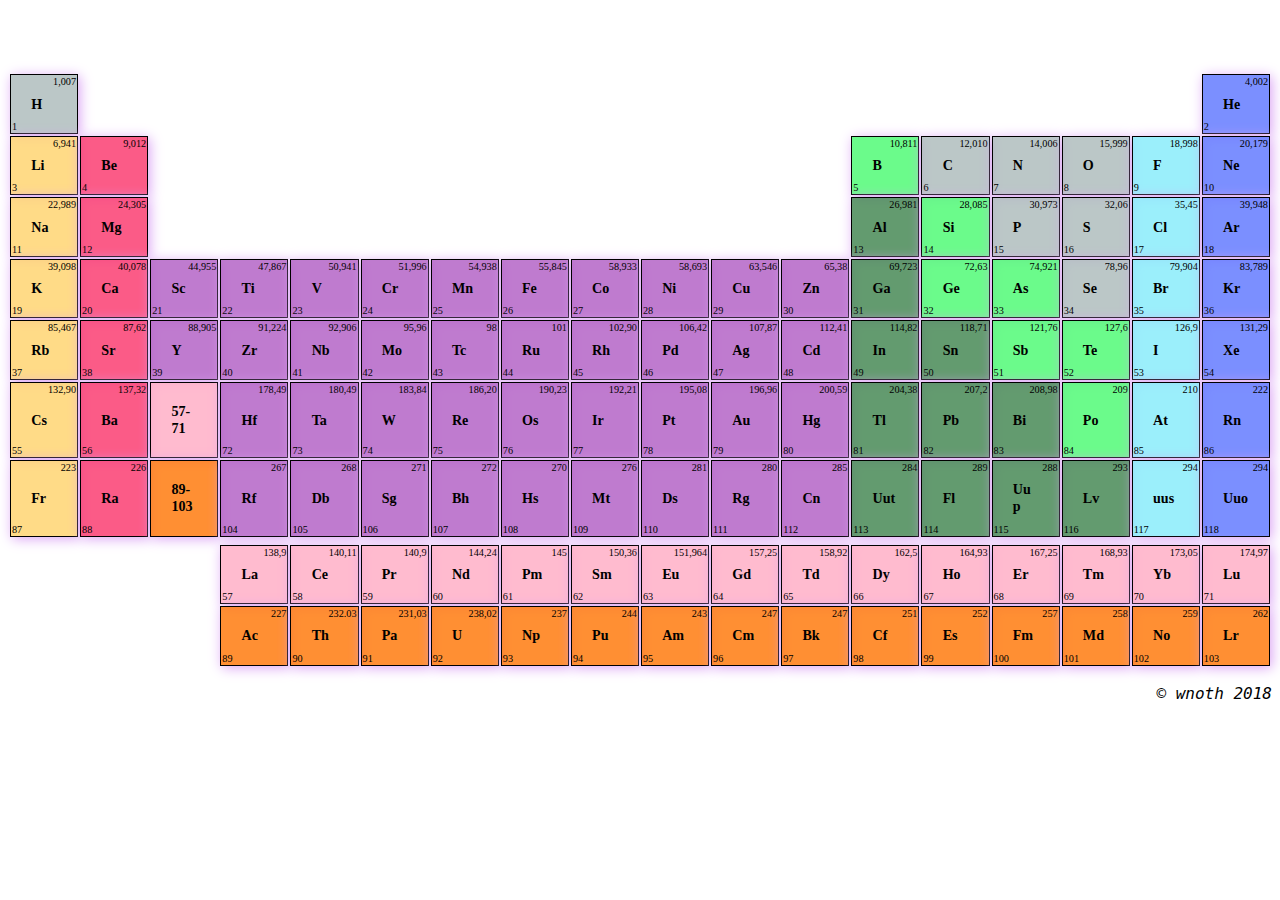
==== commit b17c2f14: "fix" ====
--- a/d00/ex01/mendeleiev.html
+++ b/d00/ex01/mendeleiev.html
@@ -6,7 +6,7 @@
 
   <style>
 
-	     body {
+body {
    	background-image: url(http://www.lol-wallpapers.com/wp-content/uploads/2017/08/Star-Guardian-Ahri-Splash-Art-HD-Wallpaper-Background-Official-Art-Artwork-League-of-Legends-lol-2.jpg);
 	background-repeat: no-repeat;
 	background-size: cover;
@@ -36,7 +36,7 @@
 }
 
 .elem {
-	margin: 35% 30%;
+	margin: 30% 30%;
 	font-size: 1.1vw;
 	font-weight: bold;
 }
